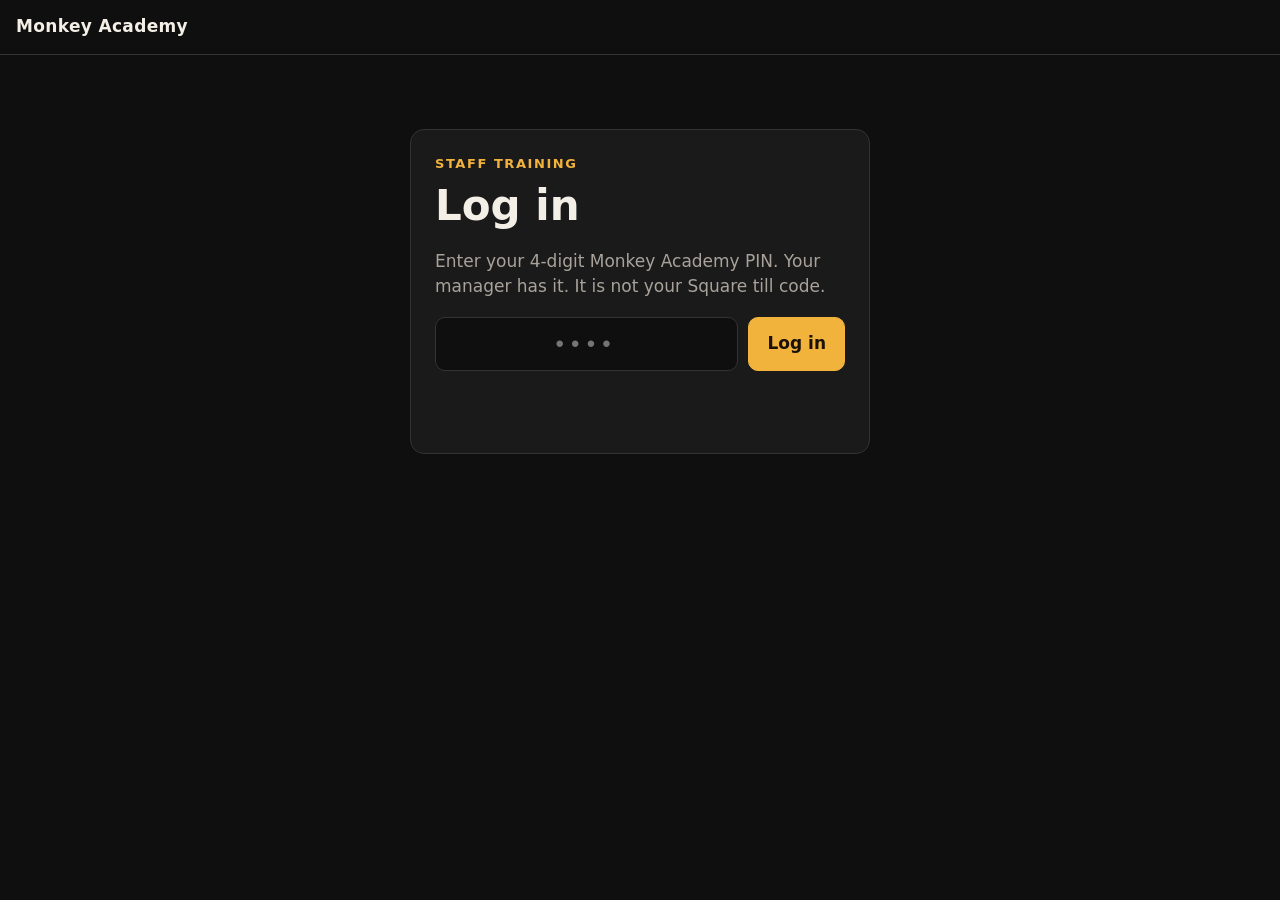
==== UPLOAD THESE - Monkey Academy/index.html @ 26bc28d7 "Add files via upload" ====
<!doctype html>
<html lang="en-GB">
<head>
<meta charset="utf-8">
<meta name="viewport" content="width=device-width,initial-scale=1,viewport-fit=cover">
<title>Monkey Academy</title>
<meta name="robots" content="noindex,nofollow">
<link rel="icon" href="data:image/svg+xml,%3Csvg xmlns='http://www.w3.org/2000/svg' viewBox='0 0 64 64'%3E%3Crect width='64' height='64' rx='14' fill='%23111'/%3E%3Ctext x='32' y='43' font-size='30' text-anchor='middle' fill='%23f2b33d' font-family='Arial' font-weight='700'%3EMA%3C/text%3E%3C/svg%3E">
<link rel="stylesheet" href="style.css">
</head>
<body>
<header class="top">
  <div class="brand"><img src="https://square-web-production-f.squarecdn.com/files/869926224c7daad9dad6ce9ce82b39aa09d6fdd6/original.png" alt="TWM" onerror="this.remove()"><span>Monkey Academy</span></div>
  <div id="who" class="who"></div>
</header>

<main id="app">
  <!-- LOGIN -->
  <section id="v-login" class="view">
    <div class="card narrow">
      <p class="kicker">Staff training</p>
      <h1>Log in</h1>
      <p class="muted">Enter your 4-digit Monkey Academy PIN. Your manager has it. It is not your Square till code.</p>
      <form id="login-form" autocomplete="off">
        <input id="pin" inputmode="numeric" pattern="[0-9]*" maxlength="4" placeholder="••••" aria-label="PIN">
        <button class="btn primary" type="submit">Log in</button>
      </form>
      <p id="login-msg" class="msg"></p>
      <p id="preview-note" class="note" hidden>Preview mode: the results sheet isn't connected yet, so nothing is saved. <button class="link" id="preview-go">Continue as preview</button></p>
    </div>
  </section>

  <!-- HOME -->
  <section id="v-home" class="view" hidden>
    <p class="kicker">Your training</p>
    <h1 id="hello">Hello</h1>
    <div id="modules" class="modules"></div>
    <button class="link" id="logout">Log out</button>
  </section>

  <!-- PLAYER -->
  <section id="v-player" class="view" hidden>
    <div class="progress"><div id="bar"></div></div>
    <div id="stage" class="stage"></div>
    <p id="caption" class="caption"></p>
    <div class="controls">
      <button class="btn ghost" id="b-back">Back</button>
      <button class="btn ghost" id="b-replay">Replay</button>
      <button class="btn ghost" id="b-cc" aria-pressed="true">Subtitles on</button>
      <button class="btn primary" id="b-next" disabled>Next</button>
    </div>
    <p class="hint" id="hint">Listen to the end to carry on.</p>
  </section>

  <!-- QUESTION -->
  <section id="v-q" class="view" hidden>
    <div class="card">
      <p class="kicker" id="q-count">Question</p>
      <h2 id="q-text"></h2>
      <div id="q-opts" class="opts"></div>
      <div id="q-fb" class="fb" hidden></div>
      <button class="btn primary" id="q-next" hidden>Continue</button>
    </div>
  </section>

  <!-- RESULT -->
  <section id="v-result" class="view" hidden>
    <div class="card narrow center">
      <p class="kicker">Module complete</p>
      <div id="r-badge" class="badge"></div>
      <h1 id="r-title"></h1>
      <p id="r-score" class="score"></p>
      <p id="r-save" class="msg"></p>
      <div class="row">
        <button class="btn ghost" id="r-retry">Do it again</button>
        <button class="btn primary" id="r-home">Back to my training</button>
      </div>
    </div>
  </section>
</main>
<audio id="audio" preload="auto"></audio>
<script src="config.js"></script>
<script src="captions.js"></script>
<script src="m1-private-hire.js"></script>
<script src="app.js"></script>
</body>
</html>
---- UPLOAD THESE - Monkey Academy/style.css ----
:root{color-scheme:dark;
  --bg:#0f0f0f; --panel:#1a1a1a; --panel2:#232323; --line:#333;
  --text:#f4efe6; --muted:#a8a29a; --accent:#f2b33d; --accent-ink:#1a1206;
  --good:#5cc489; --bad:#ef6b5b; --radius:14px;
}
*{box-sizing:border-box}
html,body{margin:0;background:var(--bg);color:var(--text);font:17px/1.5 system-ui,-apple-system,"Segoe UI",Roboto,Arial,sans-serif}
h1,h2,h3{line-height:1.2;margin:.2em 0 .4em}
h1{font-size:clamp(28px,6vw,42px)} h2{font-size:clamp(22px,4.5vw,30px)}
.top{display:flex;justify-content:space-between;align-items:center;padding:14px 16px;border-bottom:1px solid var(--line)}
.brand{display:flex;gap:10px;align-items:center;font-weight:700;letter-spacing:.02em}
.mark{background:var(--accent);color:var(--accent-ink);border-radius:8px;padding:3px 7px;font-size:14px}
.who{color:var(--muted);font-size:14px}
main{max-width:860px;margin:0 auto;padding:20px 16px 48px}
.view[hidden]{display:none}
.card{background:var(--panel);border:1px solid var(--line);border-radius:var(--radius);padding:24px}
.narrow{max-width:460px;margin:6vh auto 0}
.center{text-align:center}
.kicker{color:var(--accent);text-transform:uppercase;letter-spacing:.12em;font-size:13px;font-weight:700;margin:0}
.muted{color:var(--muted)}
.note{color:var(--muted);font-size:14px;margin-top:18px}
.msg{min-height:1.4em;color:var(--muted)} .msg.err{color:var(--bad)} .msg.ok{color:var(--good)}
form{display:flex;gap:10px;margin-top:16px}
input{flex:1;min-width:0;font-size:24px;letter-spacing:.3em;text-align:center;padding:12px;border-radius:10px;border:1px solid var(--line);background:var(--bg);color:var(--text)}
.btn{font:inherit;font-weight:600;border-radius:10px;padding:12px 18px;border:1px solid var(--line);cursor:pointer;background:var(--panel2);color:var(--text)}
.btn.primary{background:var(--accent);color:var(--accent-ink);border-color:var(--accent)}
.btn:disabled{opacity:.4;cursor:not-allowed}
.btn.ghost{background:transparent}
.link{background:none;border:0;color:var(--accent);font:inherit;text-decoration:underline;cursor:pointer;padding:0;margin-top:20px}
.row{display:flex;gap:10px;justify-content:center;flex-wrap:wrap;margin-top:18px}
.modules{display:grid;gap:12px;margin-top:16px}
.mod{display:flex;justify-content:space-between;align-items:center;gap:12px;background:var(--panel);border:1px solid var(--line);border-radius:var(--radius);padding:18px}
.mod h3{margin:0 0 4px}
.tag{font-size:13px;font-weight:700;border-radius:99px;padding:3px 10px;white-space:nowrap}
.tag.pass{background:rgba(92,196,137,.15);color:var(--good)}
.tag.fail{background:rgba(239,107,91,.15);color:var(--bad)}
.tag.todo{background:rgba(242,179,61,.15);color:var(--accent)}
.tag.soon{background:var(--panel2);color:var(--muted)}
/* player */
.progress{height:6px;background:var(--panel2);border-radius:99px;overflow:hidden;margin-bottom:14px}
#bar{height:100%;width:0;background:var(--accent);transition:width .3s}
.stage{background:var(--panel);border:1px solid var(--line);border-radius:var(--radius);padding:clamp(18px,4vw,36px);min-height:340px}
.caption{min-height:3em;color:var(--muted);font-size:16px;margin:14px 2px}
.caption.off{visibility:hidden}
.controls{display:flex;gap:8px;flex-wrap:wrap}
.controls #b-next{margin-left:auto}
.hint{color:var(--muted);font-size:13px}
/* slide parts */
.s-title{font-size:clamp(30px,7vw,52px);font-weight:800;margin:.1em 0}
.big{font-size:clamp(34px,8vw,60px);font-weight:800;color:var(--accent);line-height:1}
.grid{display:grid;gap:12px;grid-template-columns:repeat(auto-fit,minmax(170px,1fr));margin-top:16px}
.tile{background:var(--panel2);border-radius:12px;padding:14px}
.tile .lab{color:var(--muted);font-size:13px;text-transform:uppercase;letter-spacing:.08em}
.tile .val{font-size:24px;font-weight:800}
.tile .sub{color:var(--muted);font-size:14px}
.rules{list-style:none;padding:0;margin:16px 0 0;display:grid;gap:10px}
.rules li{display:flex;gap:14px;align-items:center;background:var(--panel2);border-radius:12px;padding:14px;font-size:19px;font-weight:600}
.rules .n{flex:none;width:36px;height:36px;border-radius:50%;background:var(--accent);color:var(--accent-ink);display:grid;place-items:center;font-weight:800}
.chips{display:flex;gap:8px;flex-wrap:wrap;margin-top:14px}
.chip{border:1px solid var(--line);border-radius:99px;padding:5px 12px;font-size:14px}
.chip.warn{border-color:var(--bad);color:var(--bad)}
.chip.ok{border-color:var(--good);color:var(--good)}
.building{display:grid;gap:6px;margin-top:16px}
.floor{display:flex;justify-content:space-between;align-items:center;border-radius:10px;padding:12px 14px;background:var(--panel2);font-weight:600}
.floor.yes{outline:2px solid var(--accent)}
.floor.no{opacity:.55}
.floor small{font-weight:400;color:var(--muted)}
.steps{counter-reset:s;display:grid;gap:8px;margin-top:16px;padding:0;list-style:none}
.steps li{counter-increment:s;display:flex;gap:12px;align-items:center;background:var(--panel2);border-radius:12px;padding:12px 14px}
.steps li::before{content:counter(s);flex:none;width:30px;height:30px;border-radius:50%;background:var(--accent);color:var(--accent-ink);display:grid;place-items:center;font-weight:800}
.price-row{display:flex;justify-content:space-between;gap:12px;padding:10px 0;border-bottom:1px solid var(--line)}
.price-row b{color:var(--accent);white-space:nowrap}
/* quiz */
.opts{display:grid;gap:10px;margin-top:16px}
.opt{text-align:left;font:inherit;padding:14px 16px;border-radius:12px;border:1px solid var(--line);background:var(--panel2);color:var(--text);cursor:pointer}
.opt:hover:not(:disabled){border-color:var(--accent)}
.opt.right{border-color:var(--good);background:rgba(92,196,137,.12)}
.opt.wrong{border-color:var(--bad);background:rgba(239,107,91,.12)}
.opt:disabled{cursor:default}
.fb{margin:16px 0;padding:14px;border-radius:12px;background:var(--panel2)}
.fb b.good{color:var(--good)} .fb b.bad{color:var(--bad)}
.badge{font-size:64px;margin:6px 0}
.score{font-size:22px;font-weight:700}
@media (max-width:520px){.controls .btn{flex:1}.controls #b-next{margin-left:0;flex-basis:100%}}
/* branding */
.logos{display:flex;gap:12px;align-items:center;flex-wrap:wrap;margin-bottom:18px}
.logos img{height:56px;width:auto;max-width:45%;background:#fff;border-radius:12px;padding:8px 12px;object-fit:contain}
.wordmark{font-weight:800;letter-spacing:.04em;text-transform:uppercase;border:1px solid var(--line);border-radius:12px;padding:10px 14px}
.brand img{height:30px;width:auto;background:#fff;border-radius:7px;padding:3px 6px}
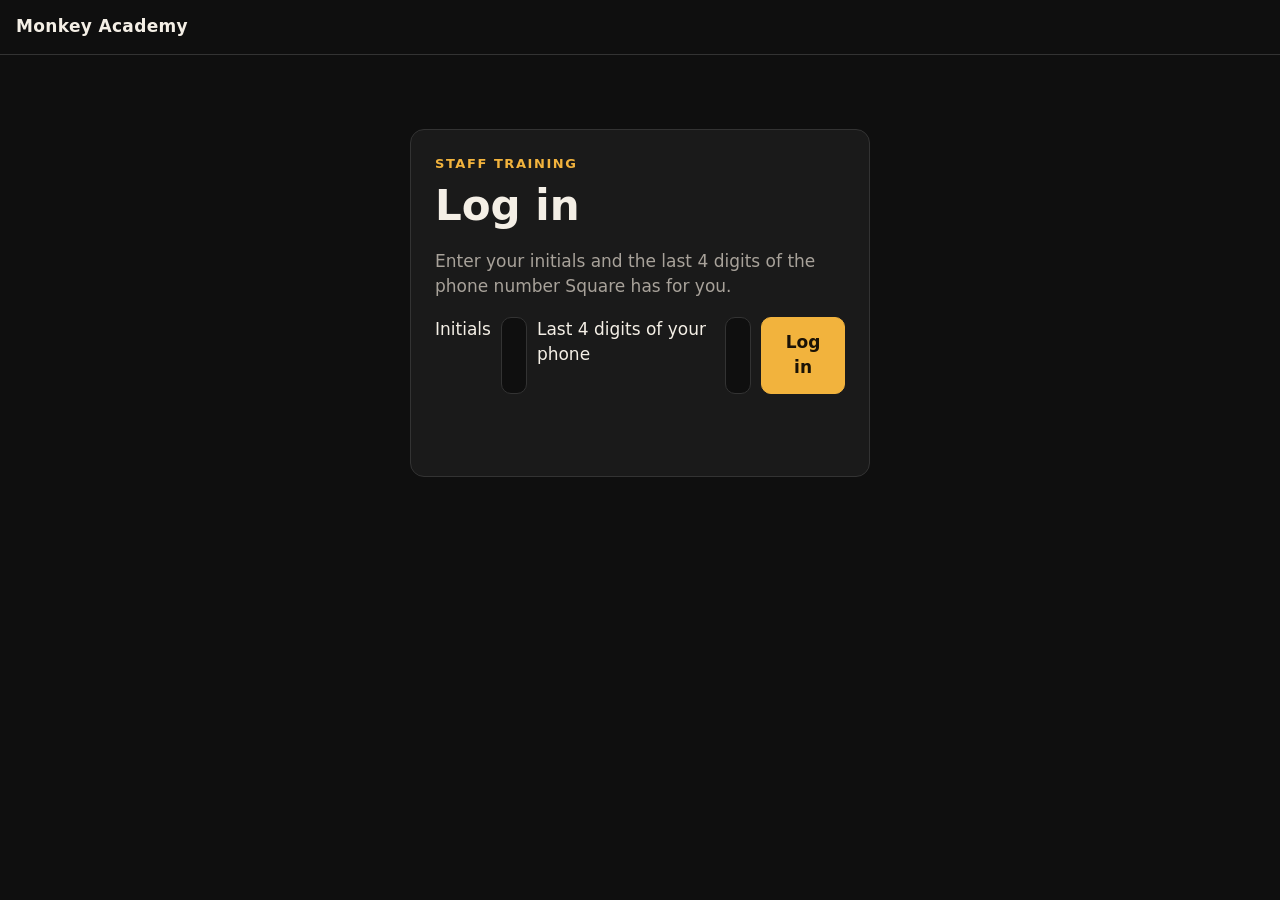
==== commit cdcdd663: "Update login form to use initials and phone digits" ====
--- a/UPLOAD THESE - Monkey Academy/index.html
+++ b/UPLOAD THESE - Monkey Academy/index.html
@@ -20,9 +20,12 @@
     <div class="card narrow">
       <p class="kicker">Staff training</p>
       <h1>Log in</h1>
-      <p class="muted">Enter your 4-digit Monkey Academy PIN. Your manager has it. It is not your Square till code.</p>
-      <form id="login-form" autocomplete="off">
-        <input id="pin" inputmode="numeric" pattern="[0-9]*" maxlength="4" placeholder="••••" aria-label="PIN">
+      <p class="muted">Enter your initials and the last 4 digits of the phone number Square has for you.</p>
+      <form id="login-form" autocomplete="off" class="login-form">
+        <label for="initials">Initials</label>
+        <input id="initials" maxlength="3" placeholder="AJ" autocapitalize="characters" aria-label="Initials">
+        <label for="phone4">Last 4 digits of your phone</label>
+        <input id="phone4" inputmode="numeric" pattern="[0-9]*" maxlength="4" placeholder="••••" aria-label="Last 4 digits of your phone">
         <button class="btn primary" type="submit">Log in</button>
       </form>
       <p id="login-msg" class="msg"></p>
